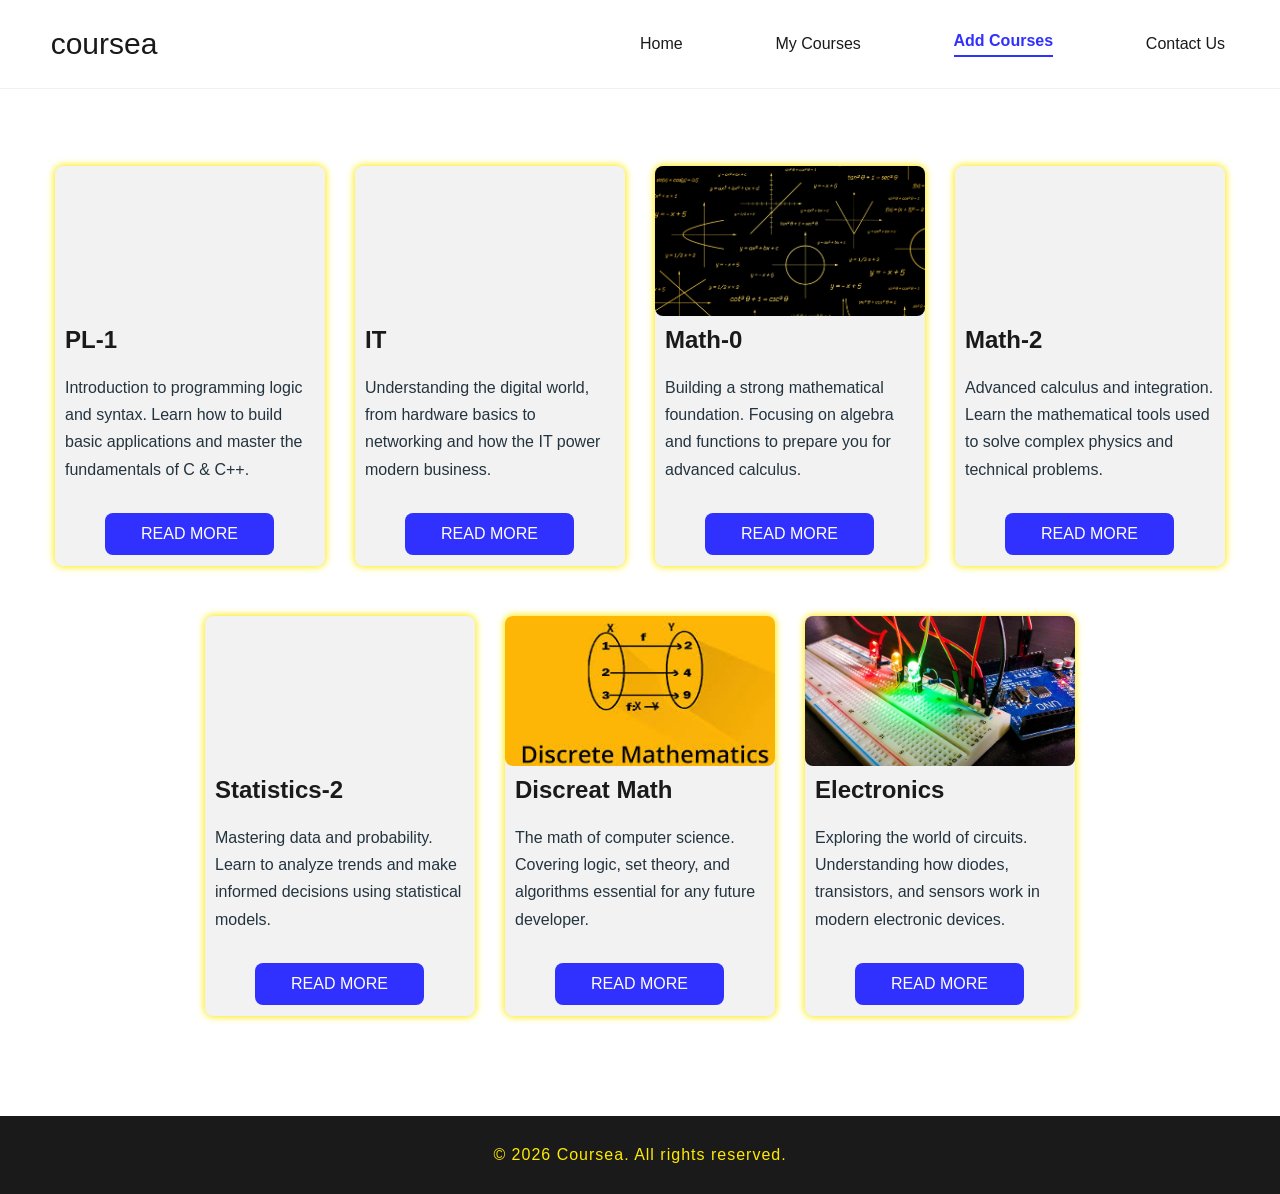
==== Add Courses.html @ 93ba8b7a "Finishing Table and form" ====
<!DOCTYPE html>
<html lang="en">

<head>
    <meta charset="UTF-8">
    <meta name="viewport" content="width=device-width, initial-scale=1.0">
    <title>Add Courses</title>
    <link rel="stylesheet" href="style.css">
</head>

<body>
    <nav>
        <header class="container">
            <ul class="header-links">
                <a href="index.html">Home</a>
                <a href="My Courses.html">My Courses</a>
                <a href="Add Courses.html" class="active">Add Courses</a>
                <a href="Contact Us.html">Contact Us</a>
            </ul>
            <span class="header-logo">
                <span>c</span><span>o</span><span>u</span><span>r</span><span>s</span><span>e</span><span>a</span>
            </span>
        </header>
    </nav>
    <section class="my-courses">
        <div class=" cards-container">
            <div class="card">
                <div class="card-img"></div>
                <h2>PL-1</h2>
                <p>Introduction to programming logic and syntax. Learn how to build basic applications and master the fundamentals of C & C++.</p>
                <a href="" class="btn">READ MORE</a>
            </div>
            <div class="card">
                <div class="card-img"></div>
                <h2>IT</h2>
                <p>Understanding the digital world, from hardware basics to networking and how the IT power modern business.</p>
                <a href="" class="btn">READ MORE</a>
            </div>
            <div class="card">
                <div class="card-img"></div>
                <h2>Math-0</h2>
                <p>Building a strong mathematical foundation. Focusing on algebra and functions to prepare you for advanced calculus.</p>
                <a href="" class="btn">READ MORE</a>
            </div>
            <div class="card">
                <div class="card-img"></div>
                <h2>Math-2</h2>
                <p>Advanced calculus and integration. Learn the mathematical tools used to solve complex physics and technical problems.</p>
                <a href="" class="btn">READ MORE</a>
            </div>
            <div class="card">
                <div class="card-img"></div>
                <h2>Statistics-2</h2>
                <p>Mastering data and probability. Learn to analyze trends and make informed decisions using statistical models.</p>
                <a href="" class="btn">READ MORE</a>
            </div>
            <div class="card">
                <div class="card-img"></div>
                <h2>Discreat Math</h2>
                <p>The math of computer science. Covering logic, set theory, and algorithms essential for any future developer.</p>
                <a href="" class="btn">READ MORE</a>
            </div>
            <div class="card">
                <div class="card-img"></div>
                <h2>Electronics</h2>
                <p>Exploring the world of circuits. Understanding how diodes, transistors, and sensors work in modern electronic devices.</p>
                <a href="" class="btn">READ MORE</a>
            </div>
        </div>
    </section>


    <footer>
        <div class="container">
            <p>&copy; 2026 Coursea. All rights reserved.</p>
        </div>
    </footer>
</body>

</html>
---- style.css ----
/* Start uni stle */
* {
    margin: 0;
    padding: 0;
    box-sizing: border-box;
    font-family: Arial, Helvetica, sans-serif;
}

.container {
    width: 1170px;
    margin: 0 auto;
}

:root {
    /* Main Theme */
    --primary-color: rgb(48, 48, 255);
    --primary-hover: rgb(0, 0, 255);
    --secondary-color: #ffea00;

    /* Text And BG */
    --bg-color: #ffffff;
    --text-main: #1a1a1a;
    --text-muted: #24343f;

    --btn-padding: 12px 24px;
    --radius-md: 8px;
}

.btn {
    display: inline-block;
    text-decoration: none;
    background-color: var(--primary-color);
    color: #ffffff;
    padding: var(--btn-padding);
    border-radius: var(--radius-md);
    transition: 0.15s;
}


.btn:hover {
    background-color: var(--primary-hover);
    box-shadow: 2px 2px 10px 1px black;
}

.btn:active {
    transform: translateY(3px);
}


/* Start nav style */
nav {
    background-color: var(--bg-color);
    border-bottom: 1px solid #f1f1f1;
    position: sticky;
    top: 0;
    z-index: 1000;
}

header {
    display: flex;
    flex-direction: row-reverse;
    justify-content: space-between;
    align-items: center;
    height: 88px;

}

.header-links {
    width: 50%;
    display: flex;
    justify-content: space-between;
    align-items: center;
}

header ul {
    height: 100%;
}

.header-links a {
    display: block;
    text-decoration: none;
    color: var(--text-main);
    transition: 0.15s;
}

.header-links a:hover {
    color: var(--primary-hover);
    border-bottom: var(--primary-hover) 2px solid;
    padding-bottom: 3px;
}

.header-links a.active {
    color: var(--primary-color);
    border-bottom: 2px solid var(--primary-color);
    font-weight: bold;
    padding-bottom: 5px;
}

.header-logo {
    width: 98px;
    display: flex;
    justify-content: center;
    align-items: center;
}

.header-logo span {
    display: inline-block;
    font-size: 30px;
    color: var(--text-main);
    transition: 0.15s;
}

.header-logo:hover span {
    font-size: 28px;
}

.header-logo span:hover {
    font-size: 48px;
    color: var(--primary-hover);
}

/* End Of Nav */

/* Start Footer */

footer {
    background-color: var(--text-main);
    color: var(--secondary-color);
    text-align: center;
    padding: 30px 0;
    margin-top: auto;
}

footer p {
    font-size: 16px;
    letter-spacing: 1px;
}

/* End Footer */


/* End Uni Style */


/* Start Home Page Style */

.landing-page {
    display: flex;
    padding-top: 77px;
    justify-content: space-between;
    height: calc(100vh - 90px);
    gap: 10px;
}

.landing-page img {
    width: 500px;
    height: auto;
}

.content {

    padding-top: 100px;
}

.content h1 {
    font-size: 52px;
    margin-bottom: 24px;
}

.content p {
    font-size: 20px;
    line-height: 1.7em;
    color: var(--text-muted);
    margin-bottom: 48px;
}

/* End Home Page Style */


/* Start Add Course Page Style */

.cards-container {
    width: 100%;
    max-width: 1170px;
    padding-top: 77px;
    margin: 0 auto 100px auto;
    display: flex;
    flex-wrap: wrap;
    justify-content: center;
    gap: 50px 30px;
}

.card {
    width: 270px;
    height: 400px;
    background-color: #f2f2f2;
    border-radius: 8px;
    box-shadow: 0 0 7px 1px var(--secondary-color);
    transition: 0.15s;
}

.card:hover {
    transform: scale(1.05);
    background-color: var(--text-main);
    box-shadow: 2px 2px 7px 4px var(--secondary-color);
}

.card:hover h2,
.card:hover p {
    color: var(--secondary-color);
}

.card-img {
    width: 100%;
    margin-left: auto;
    height: 150px;
    background-size: cover;
    background-position: center;
    border-radius: 8px;
}

.card h2 {
    padding: 10px;
    color: var(--text-main);
}

.card p {
    padding: 10px;
    color: var(--text-muted);
    line-height: 1.7em;
}

.card a {
    margin: 20px 50px;
    padding: 12px 36px !important;
}

.card:first-child .card-img {
    background-image: url(https://img.freepik.com/free-vector/laptop-with-program-code-isometric-icon-software-development-programming-applications-dark-neon_39422-971.jpg?semt=ais_hybrid&w=740&q=80);
}

.card:nth-child(2) .card-img {
    background-image: url(imgs/computer-data-center-managing-network-resources-using-node-tree-software.jpg);
}

.card:nth-child(3) .card-img {
    background-image: url(imgs/math\ 0.jpg);
}

.card:nth-child(4) .card-img {
    background-image: url(https://st.depositphotos.com/1028436/2475/i/450/depositphotos_24759633-stock-photo-mathematic.jpg);
}

.card:nth-child(5) .card-img {
    background-image: url(https://freerangestock.com/sample/65225/data-analytics-and-statistics.jpg);
}

.card:nth-child(6) .card-img {
    background-image: url([data-uri]);
}

.card:nth-child(7) .card-img {
    background-image: url(imgs/Electronics.jpg);
}

/* End Add Course Page Style */

/* Start My courses page Style */
.table-header{
    font-size: 26px;
    color: var(--text-main);
    text-align: center;
    margin-top: 22px;
}
table {
    border-collapse: collapse;
    width: 100%;
    height: calc(100vh - 88px - 68px);
    margin-top: 22px;
    border: 1px solid black;
}

th,
td {
    text-align: left;
    padding: 8px;
    color: var(--text-main);
    border: 1px solid black;
}

tr:nth-child(even) {
    background-color: #f2f2f2
}

th {
    background-color: var(--primary-color);
    color: white;
}

/* End My Courses Page */


/* Start Contact Page */
form {
    margin-top: 44px;
    border-radius: 5px;
    background-color: #f2f2f2;
    padding: 20px;
    height: 100vh ;
    max-width: 1300px;
}

label {
    display: block;
}

input[type=text],
select {
    width: 100%;
    padding: 12px;
    margin: 16px 0;
    display: inline-block;
    border: 1px solid #ccc;
    border-radius: 4px;
    box-sizing: border-box;
}

textarea {
  min-width: 100%;
  height: 150px;
  margin-top: 16px;
  border: 1px solid #ccc;
  border-radius: 4px;
  padding: 10px;
}

input[type=submit] {
    width: 100%;
    background-color: var(--primary-color);
    color: white;
    padding: 14px;
    margin: 16px 0;
    border: none;
    border-radius: 4px;
    cursor: pointer;
}

input[type=submit]:hover {
    background-color: var(--primary-hover);
}

/* End Contact Page  */
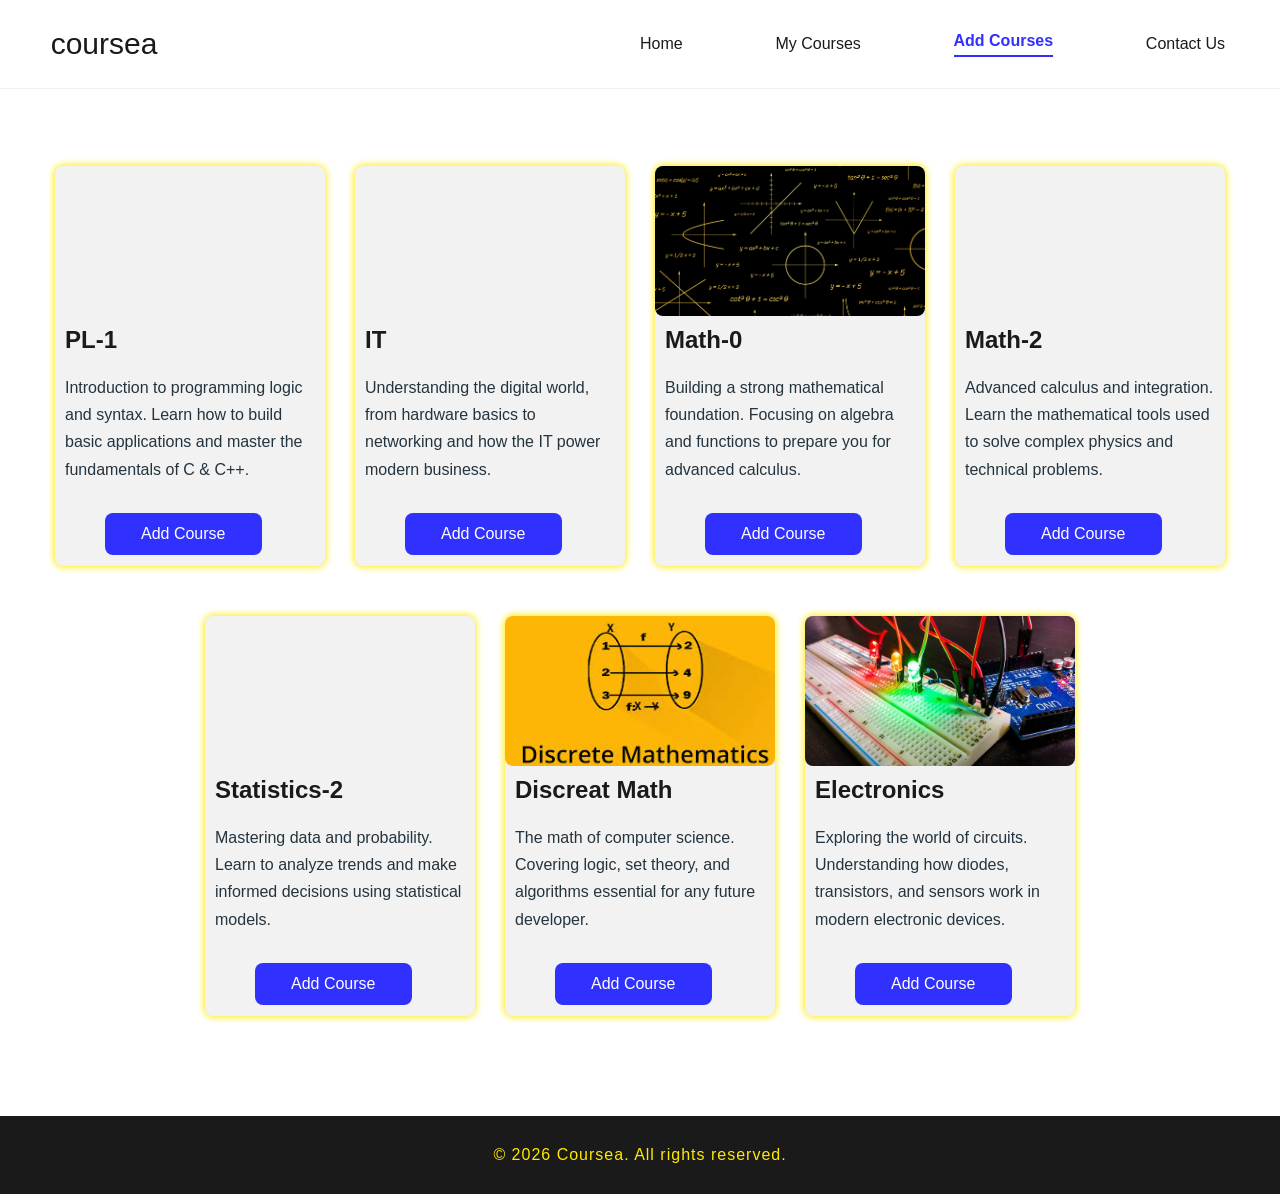
==== commit b3423575: "asaa" ====
--- a/Add Courses.html
+++ b/Add Courses.html
@@ -28,43 +28,43 @@
                 <div class="card-img"></div>
                 <h2>PL-1</h2>
                 <p>Introduction to programming logic and syntax. Learn how to build basic applications and master the fundamentals of C & C++.</p>
-                <a href="" class="btn">READ MORE</a>
+                <a href="" class="btn">Add Course</a>
             </div>
             <div class="card">
                 <div class="card-img"></div>
                 <h2>IT</h2>
                 <p>Understanding the digital world, from hardware basics to networking and how the IT power modern business.</p>
-                <a href="" class="btn">READ MORE</a>
+                <a href="" class="btn">Add Course</a>
             </div>
             <div class="card">
                 <div class="card-img"></div>
                 <h2>Math-0</h2>
                 <p>Building a strong mathematical foundation. Focusing on algebra and functions to prepare you for advanced calculus.</p>
-                <a href="" class="btn">READ MORE</a>
+                <a href="" class="btn">Add Course</a>
             </div>
             <div class="card">
                 <div class="card-img"></div>
                 <h2>Math-2</h2>
                 <p>Advanced calculus and integration. Learn the mathematical tools used to solve complex physics and technical problems.</p>
-                <a href="" class="btn">READ MORE</a>
+                <a href="" class="btn">Add Course</a>
             </div>
             <div class="card">
                 <div class="card-img"></div>
                 <h2>Statistics-2</h2>
                 <p>Mastering data and probability. Learn to analyze trends and make informed decisions using statistical models.</p>
-                <a href="" class="btn">READ MORE</a>
+                <a href="" class="btn">Add Course</a>
             </div>
             <div class="card">
                 <div class="card-img"></div>
                 <h2>Discreat Math</h2>
                 <p>The math of computer science. Covering logic, set theory, and algorithms essential for any future developer.</p>
-                <a href="" class="btn">READ MORE</a>
+                <a href="" class="btn">Add Course</a>
             </div>
             <div class="card">
                 <div class="card-img"></div>
                 <h2>Electronics</h2>
                 <p>Exploring the world of circuits. Understanding how diodes, transistors, and sensors work in modern electronic devices.</p>
-                <a href="" class="btn">READ MORE</a>
+                <a href="" class="btn">Add Course</a>
             </div>
         </div>
     </section>
--- a/style.css
+++ b/style.css
@@ -266,12 +266,13 @@
 /* End Add Course Page Style */
 
 /* Start My courses page Style */
-.table-header{
+.table-header {
     font-size: 26px;
     color: var(--text-main);
     text-align: center;
     margin-top: 22px;
 }
+
 table {
     border-collapse: collapse;
     width: 100%;
@@ -302,12 +303,12 @@
 
 /* Start Contact Page */
 form {
-    margin-top: 44px;
+    margin: 44px 0;
     border-radius: 5px;
     background-color: #f2f2f2;
     padding: 20px;
-    height: 100vh ;
-    max-width: 1300px;
+    height: 560px;
+
 }
 
 label {
@@ -326,12 +327,12 @@
 }
 
 textarea {
-  min-width: 100%;
-  height: 150px;
-  margin-top: 16px;
-  border: 1px solid #ccc;
-  border-radius: 4px;
-  padding: 10px;
+    min-width: 100%;
+    height: 150px;
+    margin-top: 16px;
+    border: 1px solid #ccc;
+    border-radius: 4px;
+    padding: 10px;
 }
 
 input[type=submit] {
@@ -349,4 +350,135 @@
     background-color: var(--primary-hover);
 }
 
-/* End Contact Page  */+/* End Contact Page  */
+
+/* Responsive */
+@media (max-width: 575px) {
+    .container {
+        max-width: 90%;
+    }
+
+
+
+    .index-img {
+        display: none;
+    }
+
+    .home-section {
+
+        background-image: url(imgs/1032a693-5c26-4519-aa35-1bbad742e97c.jpg);
+        background-size: cover;
+        background-position: top;
+        height: calc(100vh - 167px);
+    }
+
+    .landing-page {
+        padding-top: 15px;
+    }
+
+    .content {
+        padding-top: 15px;
+        font-size: 32px;
+    }
+
+    .home-section p {
+        margin-bottom: 36px;
+    }
+
+    header {
+        flex-direction: column-reverse;
+    }
+
+    .header-links {
+        width: 100%;
+    }
+
+    .home-section a {
+        font-size: 22px;
+    }
+
+    footer {
+        width: 100%;
+    }
+
+    footer p {
+        font-size: 16px;
+        letter-spacing: 1px;
+    }
+
+    form {
+
+        height: 563px;
+        margin-bottom: 44px;
+    }
+
+}
+
+@media (min-width: 576px) and (max-width: 767px) {
+    .container {
+        width: 540px;
+    }
+
+    .index-img {
+        display: none;
+    }
+
+    .home-section {
+        background-image: url(imgs/1032a693-5c26-4519-aa35-1bbad742e97c.jpg);
+        background-size: cover;
+        background-position: top;
+    }
+
+    header {
+        flex-direction: column-reverse;
+    }
+
+    .header-links {
+        width: 100%;
+    }
+
+}
+
+
+@media (min-width: 768px) and (max-width: 991px) {
+    .container {
+        width: 720px;
+    }
+
+    .index-img {
+        display: none;
+    }
+
+    .home-section {
+        background-image: url(imgs/1032a693-5c26-4519-aa35-1bbad742e97c.jpg);
+        background-size: cover;
+        background-position: top;
+    }
+}
+
+
+@media (min-width: 992px) and (max-width: 1199px) {
+    .container {
+        width: 960px;
+    }
+
+    .home-section a {
+        margin-bottom: 50px;
+    }
+
+    footer {
+        margin-top: 50px;
+    }
+
+    .landing-page {
+        padding-top: 44px;
+    }
+
+}
+
+
+@media (min-width: 1200px) {
+    .container {
+        width: 1170px;
+    }
+}
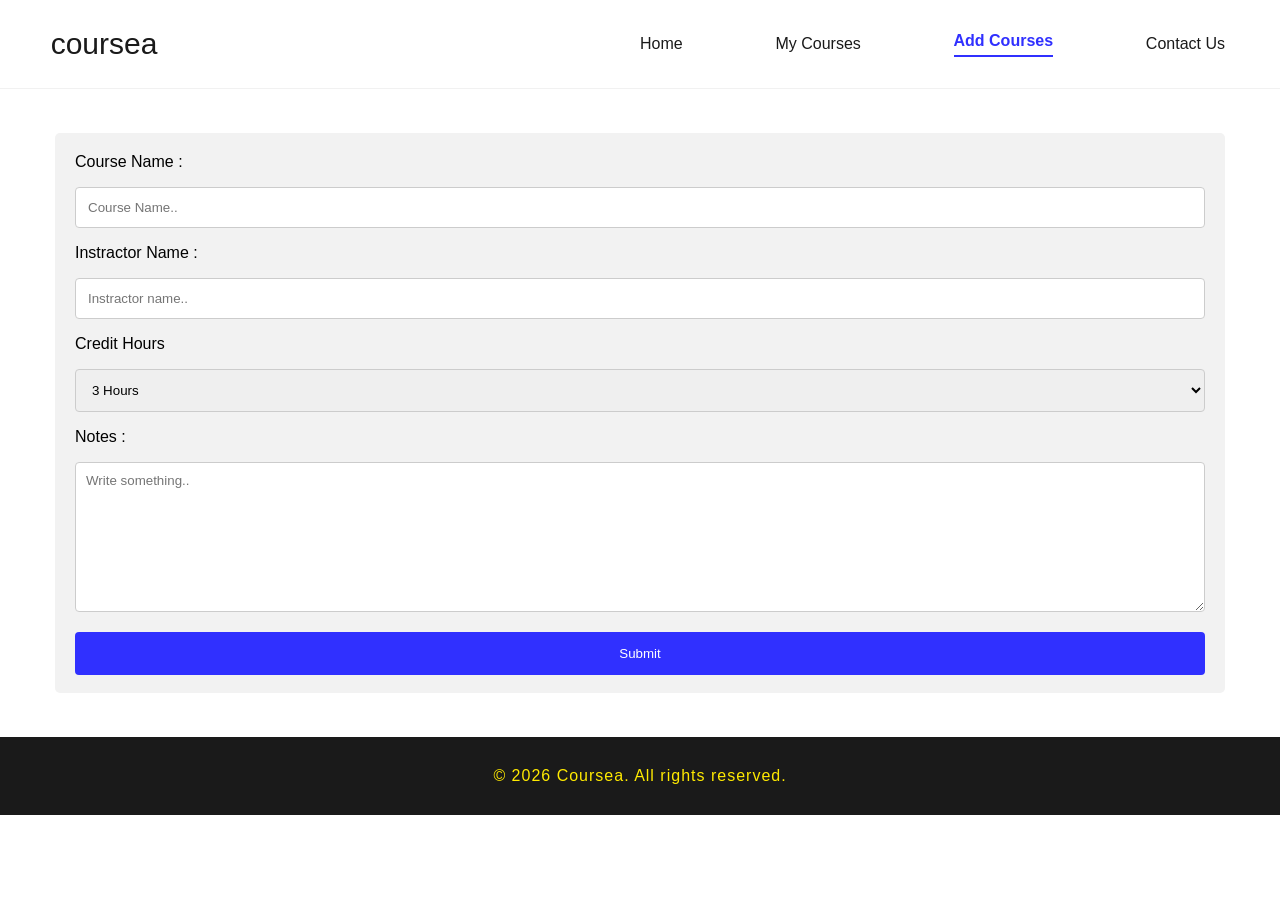
==== commit 2543064b: "Adding Table to 'Add courses' page" ====
--- a/Add Courses.html
+++ b/Add Courses.html
@@ -22,51 +22,24 @@
             </span>
         </header>
     </nav>
-    <section class="my-courses">
-        <div class=" cards-container">
-            <div class="card">
-                <div class="card-img"></div>
-                <h2>PL-1</h2>
-                <p>Introduction to programming logic and syntax. Learn how to build basic applications and master the fundamentals of C & C++.</p>
-                <a href="" class="btn">Add Course</a>
-            </div>
-            <div class="card">
-                <div class="card-img"></div>
-                <h2>IT</h2>
-                <p>Understanding the digital world, from hardware basics to networking and how the IT power modern business.</p>
-                <a href="" class="btn">Add Course</a>
-            </div>
-            <div class="card">
-                <div class="card-img"></div>
-                <h2>Math-0</h2>
-                <p>Building a strong mathematical foundation. Focusing on algebra and functions to prepare you for advanced calculus.</p>
-                <a href="" class="btn">Add Course</a>
-            </div>
-            <div class="card">
-                <div class="card-img"></div>
-                <h2>Math-2</h2>
-                <p>Advanced calculus and integration. Learn the mathematical tools used to solve complex physics and technical problems.</p>
-                <a href="" class="btn">Add Course</a>
-            </div>
-            <div class="card">
-                <div class="card-img"></div>
-                <h2>Statistics-2</h2>
-                <p>Mastering data and probability. Learn to analyze trends and make informed decisions using statistical models.</p>
-                <a href="" class="btn">Add Course</a>
-            </div>
-            <div class="card">
-                <div class="card-img"></div>
-                <h2>Discreat Math</h2>
-                <p>The math of computer science. Covering logic, set theory, and algorithms essential for any future developer.</p>
-                <a href="" class="btn">Add Course</a>
-            </div>
-            <div class="card">
-                <div class="card-img"></div>
-                <h2>Electronics</h2>
-                <p>Exploring the world of circuits. Understanding how diodes, transistors, and sensors work in modern electronic devices.</p>
-                <a href="" class="btn">Add Course</a>
-            </div>
-        </div>
+    <section class="container form-section">
+        <form action="AyKalam.php" method="post">
+            <label for="Cname">Course Name :</label>
+            <input type="text" id="Cname" name="course name" placeholder="Course Name..">
+
+            <label for="lname">Instractor Name :</label>
+            <input type="text" id="Iname" name="Instractorname" placeholder="Instractor name..">
+
+            <label for="Credit">Credit Hours</label>
+            <select id="Credit" name="Credit">
+                <option value="3 Hours">3 Hours</option>
+                <option value="2 Hours">2 Hours</option>
+                <option value="None">0 Hour</option>
+            </select>
+            <label for="message">Notes :</label>
+            <textarea id="message" name="message" placeholder="Write something.."></textarea>
+            <input type="submit" value="Submit">
+        </form>
     </section>
 
 
--- a/style.css
+++ b/style.css
@@ -116,7 +116,7 @@
 
 .header-logo span:hover {
     font-size: 48px;
-    color: var(--primary-hover);
+    color: var(--secondary-color);
 }
 
 /* End Of Nav */
@@ -179,7 +179,7 @@
 
 /* Start Add Course Page Style */
 
-.cards-container {
+/* .cards-container {
     width: 100%;
     max-width: 1170px;
     padding-top: 77px;
@@ -263,7 +263,7 @@
     background-image: url(imgs/Electronics.jpg);
 }
 
-/* End Add Course Page Style */
+End Add Course Page Style */
 
 /* Start My courses page Style */
 .table-header {
@@ -279,6 +279,7 @@
     height: calc(100vh - 88px - 68px);
     margin-top: 22px;
     border: 1px solid black;
+    margin-bottom: 22px;
 }
 
 th,
@@ -315,7 +316,7 @@
     display: block;
 }
 
-input[type=text],
+input,
 select {
     width: 100%;
     padding: 12px;
